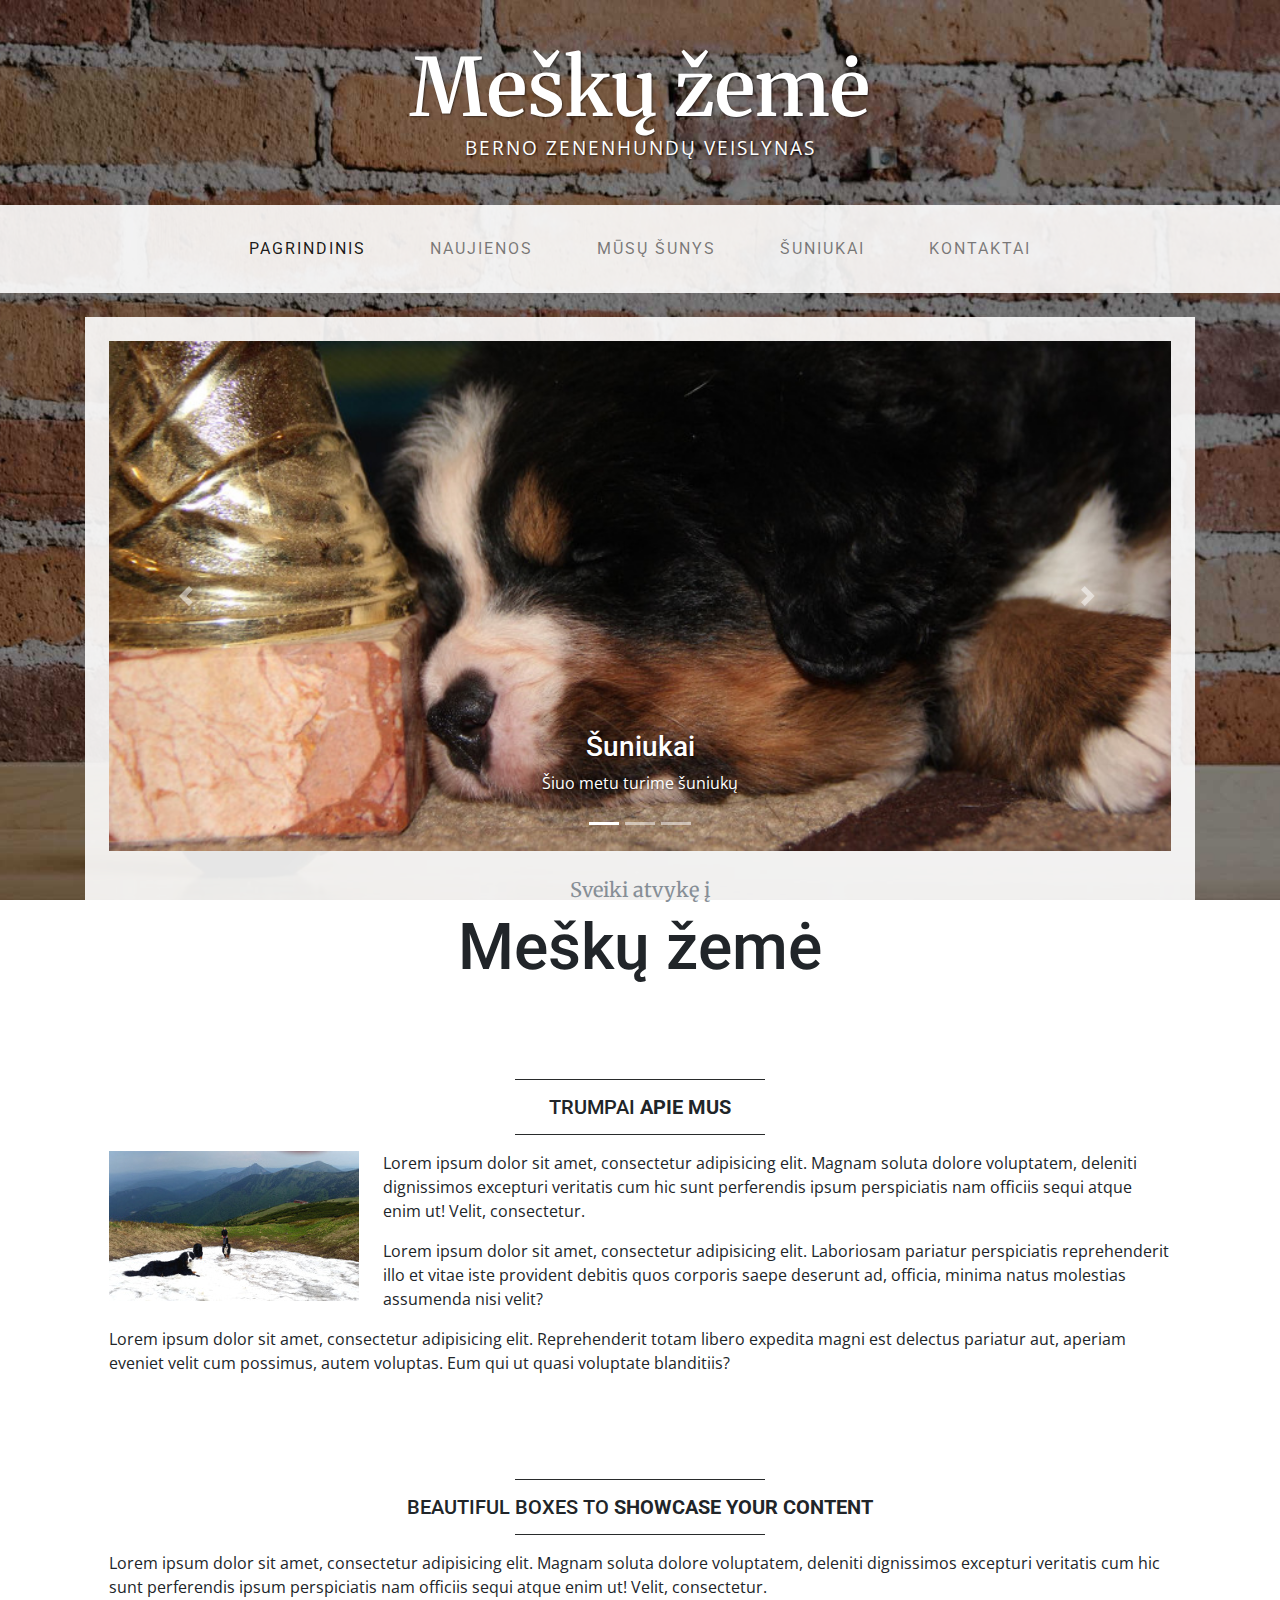
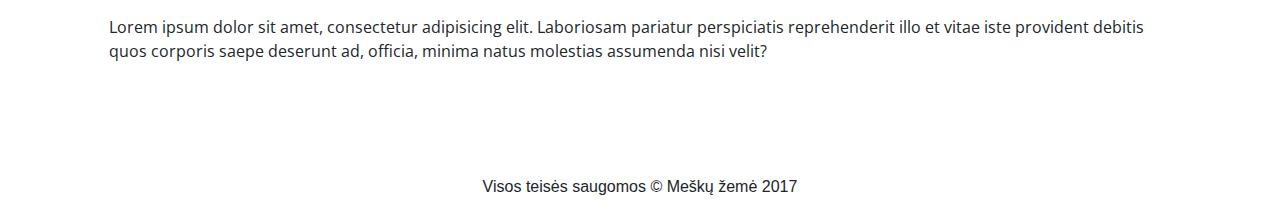
==== index.html @ 556623ac "antraštė" ====
<!DOCTYPE html>
<html lang="lt">

<head>

  <meta charset="utf-8">
  <meta name="viewport" content="width=device-width, initial-scale=1, shrink-to-fit=no">
  <meta name="description" content="">
  <meta name="author" content="">

  <title>Pagrindinis - Meškų žemė</title>

  <!-- Bootstrap core CSS -->
  <link href="vendor/bootstrap/css/bootstrap.min.css" rel="stylesheet">

  <!-- Custom fonts for this template -->
  <link href="https://fonts.googleapis.com/css?family=Open+Sans:300italic,400italic,600italic,700italic,800italic,400,300,600,700,800" rel="stylesheet" type="text/css">
  <link href="https://fonts.googleapis.com/css?family=Merriweather" rel="stylesheet">
  <link href="https://fonts.googleapis.com/css?family=Roboto" rel="stylesheet">

  <!-- Custom styles for this template -->
  <link href="css/business-casual.css" rel="stylesheet">

</head>

<body>
  <div class="wrapper">

    <div class="tagline-upper text-center text-heading text-shadow text-white mt-5 d-none d-lg-block">Meškų žemė</div>
    <div class="tagline-lower text-center text-expanded text-shadow text-uppercase text-white mb-5 d-none d-lg-block">Berno zenenhundų veislynas</div>

    <!-- Navigation -->
    <nav class="navbar navbar-expand-lg navbar-light bg-faded py-lg-4">
      <div class="container">
        <a class="navbar-brand text-uppercase text-expanded font-weight-bold d-lg-none" href="#">Meškų žemė</a>
        <button class="navbar-toggler" type="button" data-toggle="collapse" data-target="#navbarResponsive" aria-controls="navbarResponsive" aria-expanded="false" aria-label="Toggle navigation">
          <span class="navbar-toggler-icon"></span>
        </button>
        <div class="collapse navbar-collapse" id="navbarResponsive">
          <ul class="navbar-nav mx-auto">
            <li class="nav-item active px-lg-4">
              <a class="nav-link text-uppercase text-expanded" href="index.html">Pagrindinis
                <span class="sr-only">(current)</span>
              </a>
            </li>
            <li class="nav-item px-lg-4">
              <a class="nav-link text-uppercase text-expanded" href="blog.html">Naujienos</a>
            </li>
            <li class="nav-item px-lg-4">
              <a class="nav-link text-uppercase text-expanded" href="about.html">Mūsų šunys</a>
            </li>
            <li class="nav-item px-lg-4">
              <a class="nav-link text-uppercase text-expanded" href="puppies.html">Šuniukai</a>
            </li>
            <li class="nav-item px-lg-4">
              <a class="nav-link text-uppercase text-expanded" href="contact.html">Kontaktai</a>
            </li>
          </ul>
        </div>
      </div>
    </nav>

    <div class="container">

      <div class="bg-faded p-4 my-4">
        <!-- Image Carousel -->
        <div id="carouselExampleIndicators" class="carousel slide" data-ride="carousel">
          <ol class="carousel-indicators">
            <li data-target="#carouselExampleIndicators" data-slide-to="0" class="active"></li>
            <li data-target="#carouselExampleIndicators" data-slide-to="1"></li>
            <li data-target="#carouselExampleIndicators" data-slide-to="2"></li>
          </ol>
          <div class="carousel-inner" role="listbox">
            <div class="carousel-item active">
              <img class="d-block img-fluid w-100" src="img/ursa.jpg" alt="">
              <div class="carousel-caption d-none d-md-block">
                <h3 class="text-shadow">Šuniukai</h3>
                <p class="text-shadow">Šiuo metu turime šuniukų</p>
              </div>
            </div>
            <div class="carousel-item">
              <img class="d-block img-fluid w-100" src="img/mususunys.jpg" alt="">
              <div class="carousel-caption d-none d-md-block">
                <h3 class="text-shadow">Mūsų šunys</h3>
                <p class="text-shadow">Čia galite sužinoti daugiau apie mūsų veislyne augančius šunis</p>
              </div>
            </div>
            <div class="carousel-item">
              <img class="d-block img-fluid w-100" src="img/naujienos.png" alt="">
              <div class="carousel-caption d-none d-md-block">
                <h3 class="text-shadow">Naujienos</h3>
                <p class="text-shadow">Parodos ir ne tik</p>
              </div>
            </div>
          </div>
          <a class="carousel-control-prev" href="#carouselExampleIndicators" role="button" data-slide="prev">
            <span class="carousel-control-prev-icon" aria-hidden="true"></span>
            <span class="sr-only">Previous</span>
          </a>
          <a class="carousel-control-next" href="#carouselExampleIndicators" role="button" data-slide="next">
            <span class="carousel-control-next-icon" aria-hidden="true"></span>
            <span class="sr-only">Next</span>
          </a>
        </div>
        <!-- Welcome Message -->
        <div class="text-center mt-4">
          <div class="text-heading text-muted text-lg">Sveiki atvykę į</div>
          <h1 class="my-2">Meškų žemė</h1>
        </div>
      </div>

      <div class="bg-faded p-4 my-4">
        <hr class="divider">
        <h2 class="text-center text-lg text-uppercase my-0">Trumpai
          <strong>apie mus</strong>
        </h2>
        <hr class="divider">
        <img class="img-fluid float-left mr-4 d-none d-lg-block" src="img/intro.jpg" alt="">
        <p>Lorem ipsum dolor sit amet, consectetur adipisicing elit. Magnam soluta dolore voluptatem, deleniti dignissimos excepturi veritatis cum hic sunt perferendis ipsum perspiciatis nam officiis sequi atque enim ut! Velit, consectetur.</p>
        <p>Lorem ipsum dolor sit amet, consectetur adipisicing elit. Laboriosam pariatur perspiciatis reprehenderit illo et vitae iste provident debitis quos corporis saepe deserunt ad, officia, minima natus molestias assumenda nisi velit?</p>
        <p>Lorem ipsum dolor sit amet, consectetur adipisicing elit. Reprehenderit totam libero expedita magni est delectus pariatur aut, aperiam eveniet velit cum possimus, autem voluptas. Eum qui ut quasi voluptate blanditiis?</p>
      </div>

      <div class="bg-faded p-4 my-4">
        <hr class="divider">
        <h2 class="text-center text-lg text-uppercase my-0">Beautiful boxes to
          <strong>showcase your content</strong>
        </h2>
        <hr class="divider">
        <p>Lorem ipsum dolor sit amet, consectetur adipisicing elit. Magnam soluta dolore voluptatem, deleniti dignissimos excepturi veritatis cum hic sunt perferendis ipsum perspiciatis nam officiis sequi atque enim ut! Velit, consectetur.</p>
        <p>Lorem ipsum dolor sit amet, consectetur adipisicing elit. Laboriosam pariatur perspiciatis reprehenderit illo et vitae iste provident debitis quos corporis saepe deserunt ad, officia, minima natus molestias assumenda nisi velit?</p>
      </div>

    </div>

    <div class="push"></div>
  </div>
  <!-- /.container -->

  <footer class="bg-faded text-center py-5 footer">
    <div class="container">
      <p class="m-0"> Visos teisės saugomos &copy; Meškų žemė 2017</p>
    </div>
  </footer>

  <!-- Bootstrap core JavaScript -->
  <script src="vendor/jquery/jquery.min.js"></script>
  <script src="vendor/popper/popper.min.js"></script>
  <script src="vendor/bootstrap/js/bootstrap.min.js"></script>

</body>

</html>
---- css/business-casual.css ----
/*!
 * Start Bootstrap - Business Casual (http://startbootstrap.com/template-overviews/business-casual)
 * Copyright 2013-2017 Start Bootstrap
 * Licensed under MIT (https://github.com/BlackrockDigital/startbootstrap-business-casual/blob/master/LICENSE)
 */

body {
  font-family: "Open Sans", Helvetica, Arial, sans-serif;
  background: url('../img/bg.jpg') no-repeat center center fixed;
  -webkit-background-size: cover;
  -moz-background-size: cover;
  background-size: cover;
  -o-background-size: cover;
}

h1, h2, h3, h4, h5, h6 {
  font-family: "Roboto", "Helvetica Neue";
}

p.m-0 {
  font-family: arial,sans-serif
}

.text-heading {
  font-family: "Merriweather";
}

.nav-item {
  font-family: Roboto,RobotoLocal,sans-serif
}

h1 {
  font-size: 4rem;
}

.tagline-upper {
  font-size: 5rem;
  font-weight: 600;
  line-height: 1;
  margin-bottom: 10px;
}

.tagline-lower {
  font-size: 1.2rem;
  line-height: 1;
}

.text-expanded {
  letter-spacing: 2px;
}

.text-shadow {
  text-shadow: 1px 1px 2px rgba(0, 0, 0, 0.5);
}

.text-lg {
  font-size: 1.25rem;
}

.bg-faded {
  background-color: rgba(255, 255, 255, 0.9);
}

.bg-overlay {
  background-color: rgba(0, 0, 0, 0.7);
}

hr.divider {
  border-color: #292b2c;
  max-width: 250px;
}

.map-container iframe {
  pointer-events: none;
}

.map-container iframe.clicked {
  pointer-events: auto;
}

html, body {
  height: 100%;
  margin: 0;
}
.wrapper {
  min-height: 100%;

  /* Equal to height of footer */
  /* But also accounting for potential margin-bottom of last child */
  margin-bottom: -50px;
}
.footer,
.push {
  height: 50px;
}
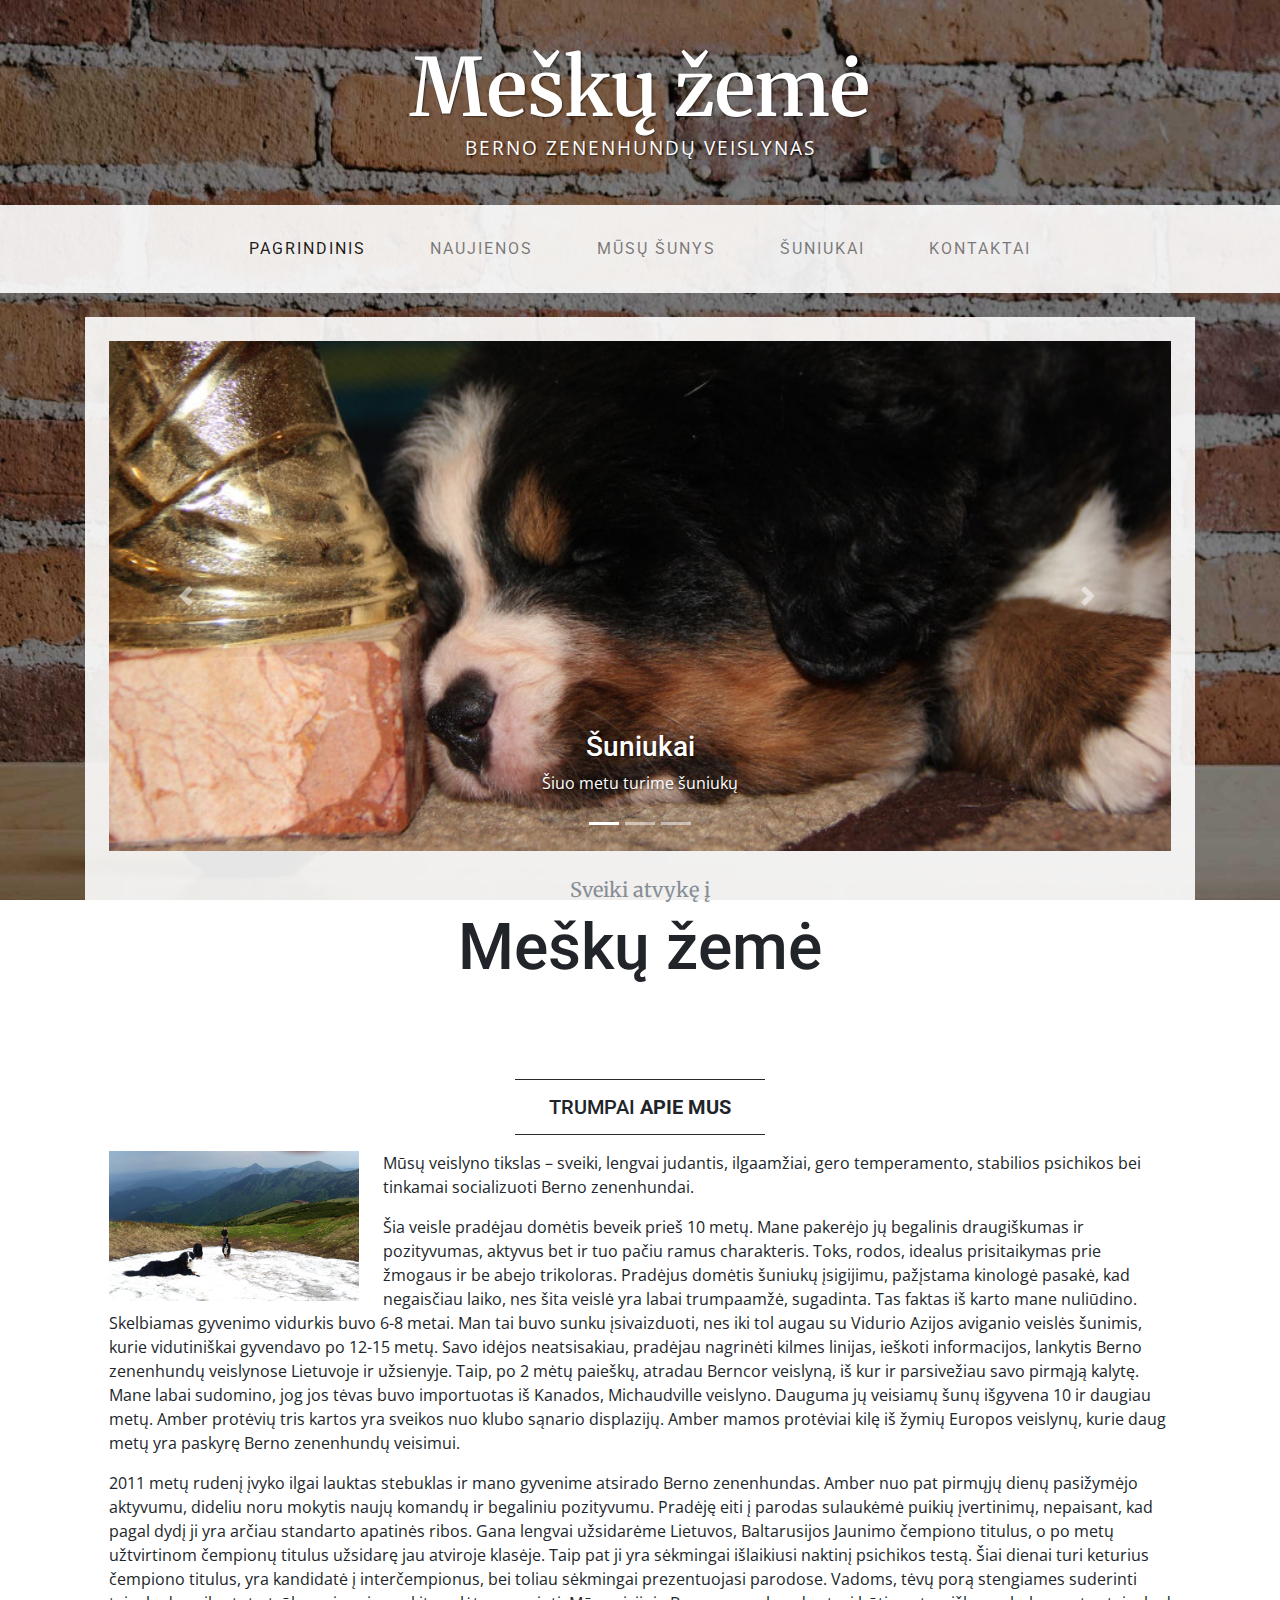
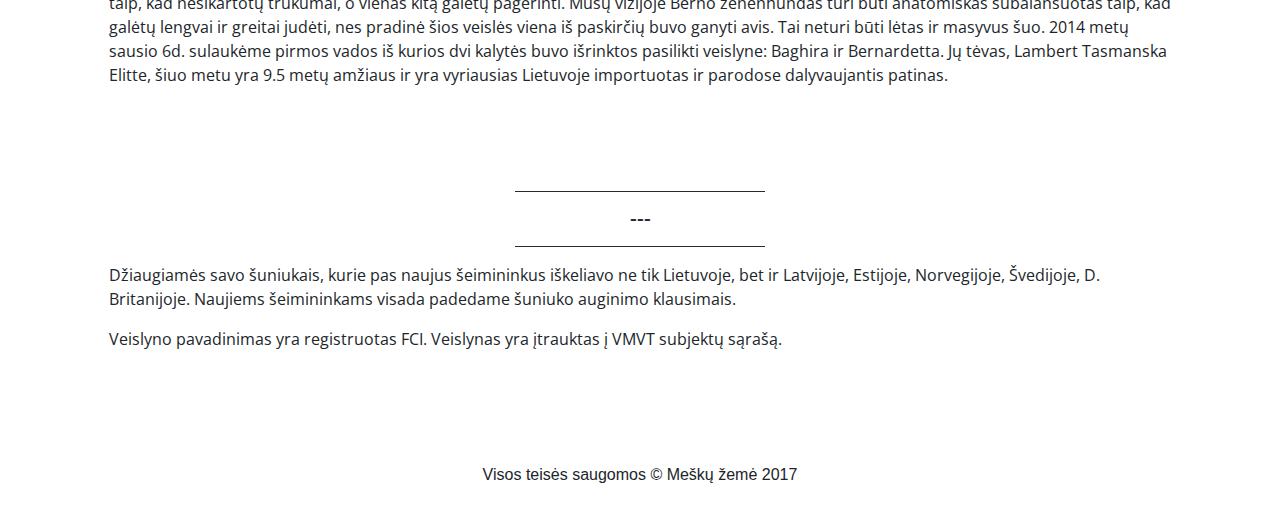
==== commit b2c9b357: "apie-mus" ====
--- a/index.html
+++ b/index.html
@@ -116,19 +116,20 @@
         </h2>
         <hr class="divider">
         <img class="img-fluid float-left mr-4 d-none d-lg-block" src="img/intro.jpg" alt="">
-        <p>Lorem ipsum dolor sit amet, consectetur adipisicing elit. Magnam soluta dolore voluptatem, deleniti dignissimos excepturi veritatis cum hic sunt perferendis ipsum perspiciatis nam officiis sequi atque enim ut! Velit, consectetur.</p>
-        <p>Lorem ipsum dolor sit amet, consectetur adipisicing elit. Laboriosam pariatur perspiciatis reprehenderit illo et vitae iste provident debitis quos corporis saepe deserunt ad, officia, minima natus molestias assumenda nisi velit?</p>
-        <p>Lorem ipsum dolor sit amet, consectetur adipisicing elit. Reprehenderit totam libero expedita magni est delectus pariatur aut, aperiam eveniet velit cum possimus, autem voluptas. Eum qui ut quasi voluptate blanditiis?</p>
+        <p>Mūsų veislyno tikslas – sveiki, lengvai judantis, ilgaamžiai, gero temperamento, stabilios psichikos bei tinkamai socializuoti Berno zenenhundai.</p>
+        <p>Šia veisle pradėjau domėtis beveik prieš 10 metų. Mane pakerėjo jų begalinis draugiškumas ir pozityvumas, aktyvus bet ir tuo pačiu ramus charakteris. Toks, rodos, idealus prisitaikymas prie žmogaus ir be abejo trikoloras. Pradėjus domėtis šuniukų įsigijimu, pažįstama kinologė pasakė, kad negaisčiau laiko, nes šita veislė yra labai trumpaamžė, sugadinta. Tas faktas iš karto mane nuliūdino. Skelbiamas gyvenimo vidurkis buvo 6-8 metai. Man tai buvo sunku įsivaizduoti, nes iki tol augau su Vidurio Azijos aviganio veislės šunimis, kurie vidutiniškai gyvendavo po 12-15 metų. Savo idėjos neatsisakiau, pradėjau nagrinėti kilmes linijas, ieškoti informacijos, lankytis Berno zenenhundų veislynose Lietuvoje ir užsienyje. Taip, po 2 mėtų paieškų, atradau Berncor veislyną, iš kur ir parsivežiau savo pirmąją kalytę. Mane labai sudomino, jog jos tėvas buvo importuotas iš Kanados, Michaudville veislyno. Dauguma jų veisiamų šunų išgyvena 10 ir daugiau metų. Amber protėvių tris kartos yra sveikos nuo klubo sąnario displazijų. Amber mamos protėviai kilę iš žymių Europos veislynų, kurie daug metų yra paskyrę Berno zenenhundų veisimui.</p>
+        <p>2011 metų rudenį įvyko ilgai lauktas stebuklas ir mano gyvenime atsirado Berno zenenhundas. Amber nuo pat pirmųjų dienų pasižymėjo aktyvumu, dideliu noru mokytis naujų komandų ir begaliniu pozityvumu. Pradėję eiti į parodas sulaukėmė puikių įvertinimų, nepaisant, kad pagal dydį ji yra arčiau standarto apatinės ribos. Gana lengvai užsidarėme Lietuvos, Baltarusijos Jaunimo čempiono titulus, o po metų užtvirtinom čempionų titulus užsidarę jau atviroje klasėje. Taip pat ji yra sėkmingai išlaikiusi naktinį psichikos testą.  Šiai dienai turi keturius čempiono titulus, yra kandidatė į interčempionus, bei toliau sėkmingai prezentuojasi parodose.
+Vadoms, tėvų porą stengiames suderinti taip, kad nesikartotų trūkumai, o vienas kitą galėtų pagerinti. Mūsų vizijoje Berno zenenhundas turi būti anatomiškas subalansuotas taip, kad galėtų lengvai ir greitai judėti, nes pradinė šios veislės viena iš paskirčių buvo ganyti avis. Tai neturi būti lėtas ir masyvus šuo.
+2014 metų sausio 6d. sulaukėme pirmos vados iš kurios dvi kalytės buvo išrinktos pasilikti veislyne: Baghira ir Bernardetta. Jų tėvas, Lambert Tasmanska Elitte, šiuo metu yra 9.5 metų amžiaus ir yra vyriausias Lietuvoje importuotas ir parodose dalyvaujantis patinas.</p>
       </div>
 
       <div class="bg-faded p-4 my-4">
         <hr class="divider">
-        <h2 class="text-center text-lg text-uppercase my-0">Beautiful boxes to
-          <strong>showcase your content</strong>
+        <h2 class="text-center text-lg text-uppercase my-0">---
         </h2>
         <hr class="divider">
-        <p>Lorem ipsum dolor sit amet, consectetur adipisicing elit. Magnam soluta dolore voluptatem, deleniti dignissimos excepturi veritatis cum hic sunt perferendis ipsum perspiciatis nam officiis sequi atque enim ut! Velit, consectetur.</p>
-        <p>Lorem ipsum dolor sit amet, consectetur adipisicing elit. Laboriosam pariatur perspiciatis reprehenderit illo et vitae iste provident debitis quos corporis saepe deserunt ad, officia, minima natus molestias assumenda nisi velit?</p>
+        <p>Džiaugiamės savo šuniukais, kurie pas naujus šeimininkus iškeliavo ne tik Lietuvoje, bet ir Latvijoje, Estijoje, Norvegijoje, Švedijoje, D. Britanijoje. Naujiems šeimininkams visada padedame šuniuko auginimo klausimais.</p>
+        <p>Veislyno pavadinimas yra registruotas FCI. Veislynas yra įtrauktas į VMVT subjektų sąrašą.</p>
       </div>
 
     </div>
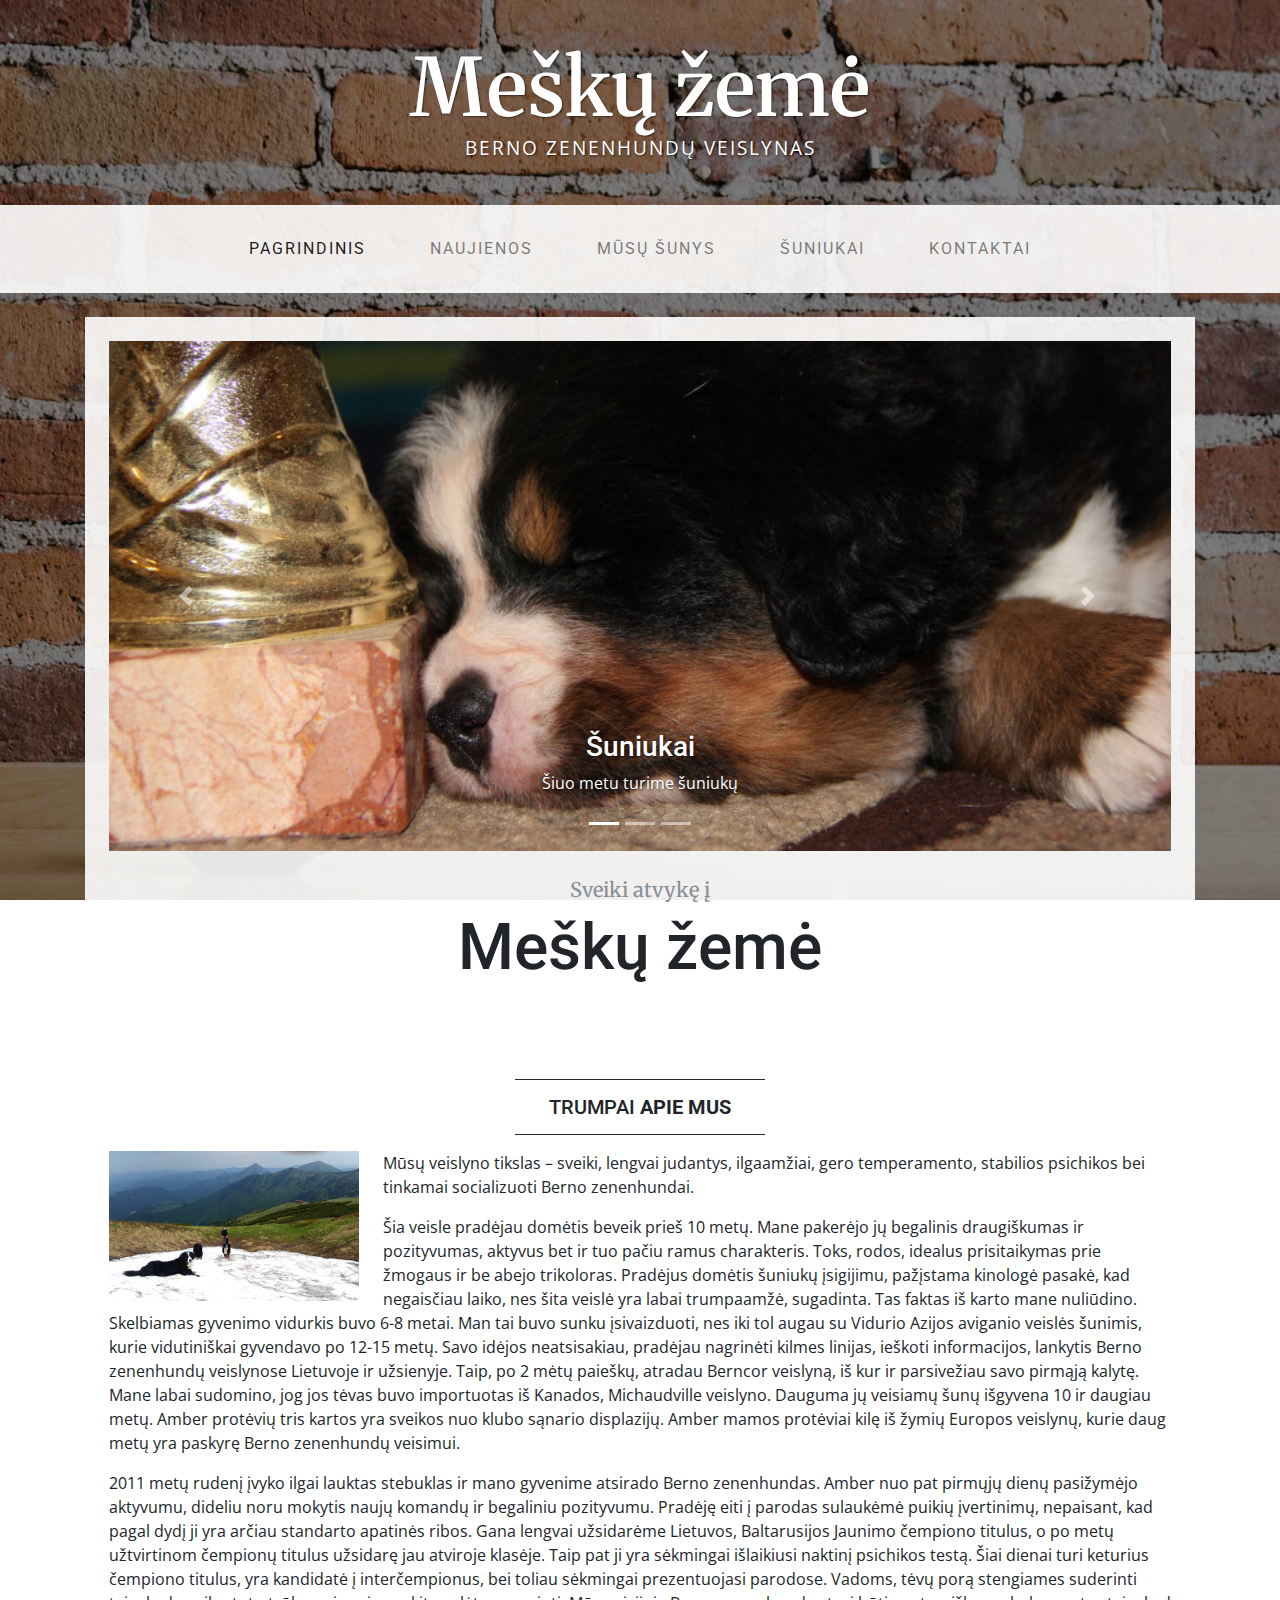
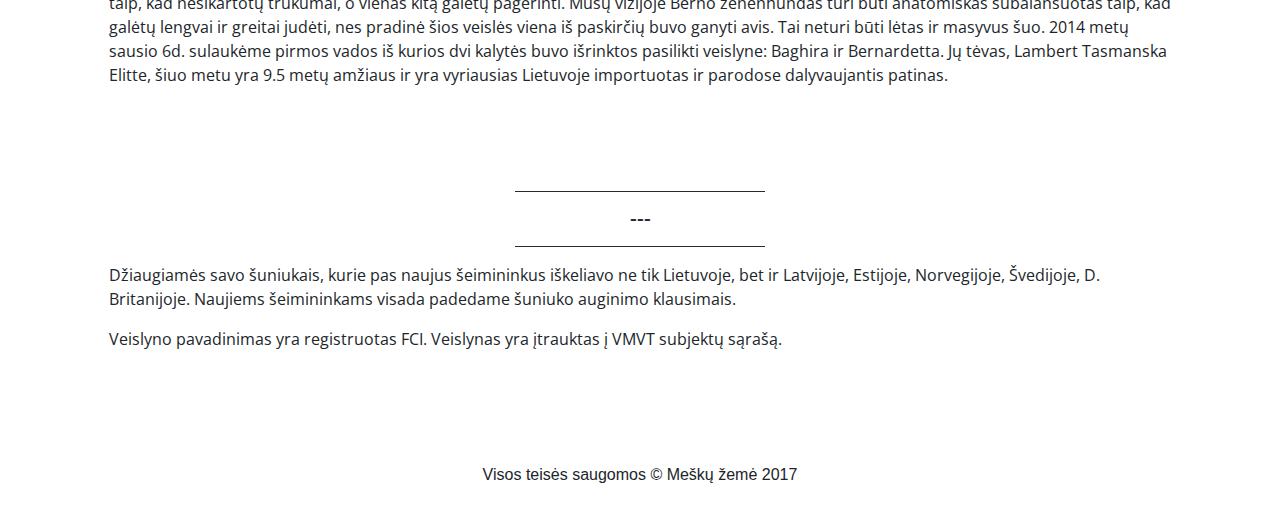
==== commit 7c35c087: "tyo" ====
--- a/index.html
+++ b/index.html
@@ -116,7 +116,7 @@
         </h2>
         <hr class="divider">
         <img class="img-fluid float-left mr-4 d-none d-lg-block" src="img/intro.jpg" alt="">
-        <p>Mūsų veislyno tikslas – sveiki, lengvai judantis, ilgaamžiai, gero temperamento, stabilios psichikos bei tinkamai socializuoti Berno zenenhundai.</p>
+        <p>Mūsų veislyno tikslas – sveiki, lengvai judantys, ilgaamžiai, gero temperamento, stabilios psichikos bei tinkamai socializuoti Berno zenenhundai.</p>
         <p>Šia veisle pradėjau domėtis beveik prieš 10 metų. Mane pakerėjo jų begalinis draugiškumas ir pozityvumas, aktyvus bet ir tuo pačiu ramus charakteris. Toks, rodos, idealus prisitaikymas prie žmogaus ir be abejo trikoloras. Pradėjus domėtis šuniukų įsigijimu, pažįstama kinologė pasakė, kad negaisčiau laiko, nes šita veislė yra labai trumpaamžė, sugadinta. Tas faktas iš karto mane nuliūdino. Skelbiamas gyvenimo vidurkis buvo 6-8 metai. Man tai buvo sunku įsivaizduoti, nes iki tol augau su Vidurio Azijos aviganio veislės šunimis, kurie vidutiniškai gyvendavo po 12-15 metų. Savo idėjos neatsisakiau, pradėjau nagrinėti kilmes linijas, ieškoti informacijos, lankytis Berno zenenhundų veislynose Lietuvoje ir užsienyje. Taip, po 2 mėtų paieškų, atradau Berncor veislyną, iš kur ir parsivežiau savo pirmąją kalytę. Mane labai sudomino, jog jos tėvas buvo importuotas iš Kanados, Michaudville veislyno. Dauguma jų veisiamų šunų išgyvena 10 ir daugiau metų. Amber protėvių tris kartos yra sveikos nuo klubo sąnario displazijų. Amber mamos protėviai kilę iš žymių Europos veislynų, kurie daug metų yra paskyrę Berno zenenhundų veisimui.</p>
         <p>2011 metų rudenį įvyko ilgai lauktas stebuklas ir mano gyvenime atsirado Berno zenenhundas. Amber nuo pat pirmųjų dienų pasižymėjo aktyvumu, dideliu noru mokytis naujų komandų ir begaliniu pozityvumu. Pradėję eiti į parodas sulaukėmė puikių įvertinimų, nepaisant, kad pagal dydį ji yra arčiau standarto apatinės ribos. Gana lengvai užsidarėme Lietuvos, Baltarusijos Jaunimo čempiono titulus, o po metų užtvirtinom čempionų titulus užsidarę jau atviroje klasėje. Taip pat ji yra sėkmingai išlaikiusi naktinį psichikos testą.  Šiai dienai turi keturius čempiono titulus, yra kandidatė į interčempionus, bei toliau sėkmingai prezentuojasi parodose.
 Vadoms, tėvų porą stengiames suderinti taip, kad nesikartotų trūkumai, o vienas kitą galėtų pagerinti. Mūsų vizijoje Berno zenenhundas turi būti anatomiškas subalansuotas taip, kad galėtų lengvai ir greitai judėti, nes pradinė šios veislės viena iš paskirčių buvo ganyti avis. Tai neturi būti lėtas ir masyvus šuo.
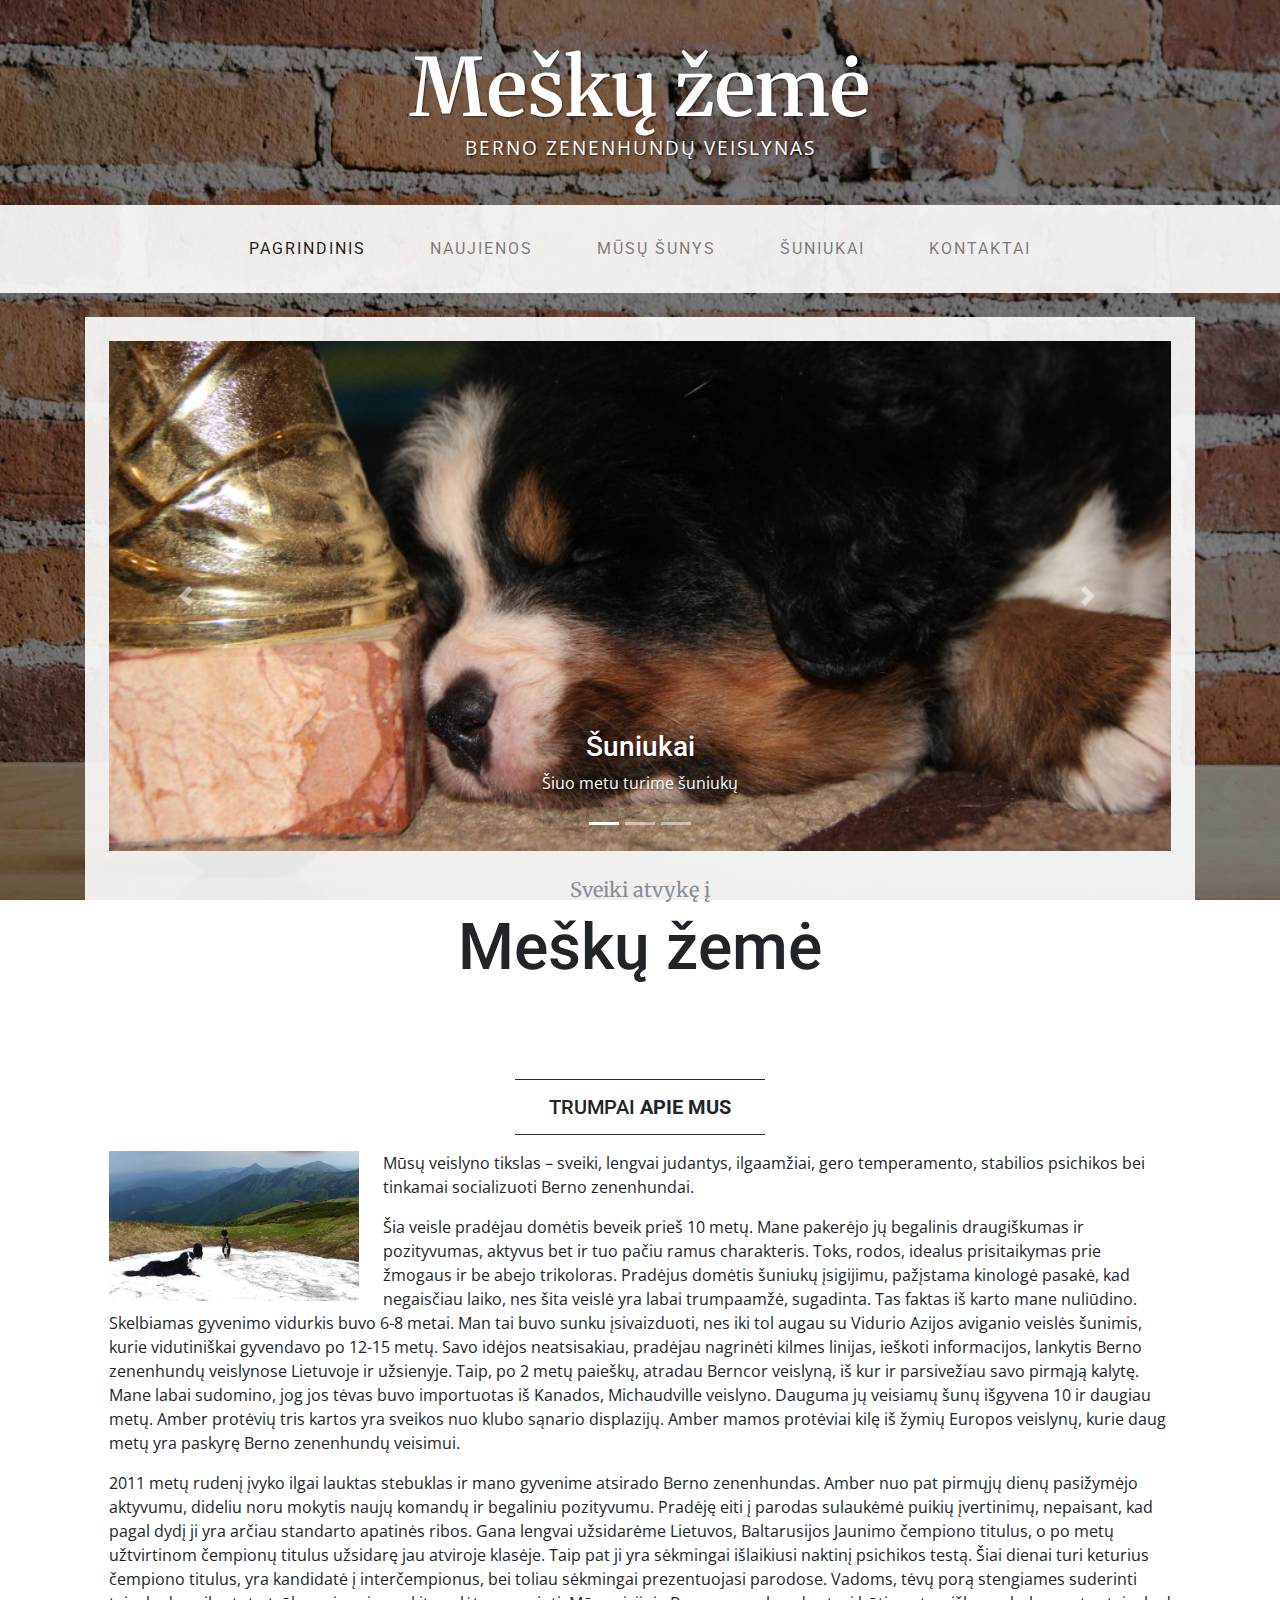
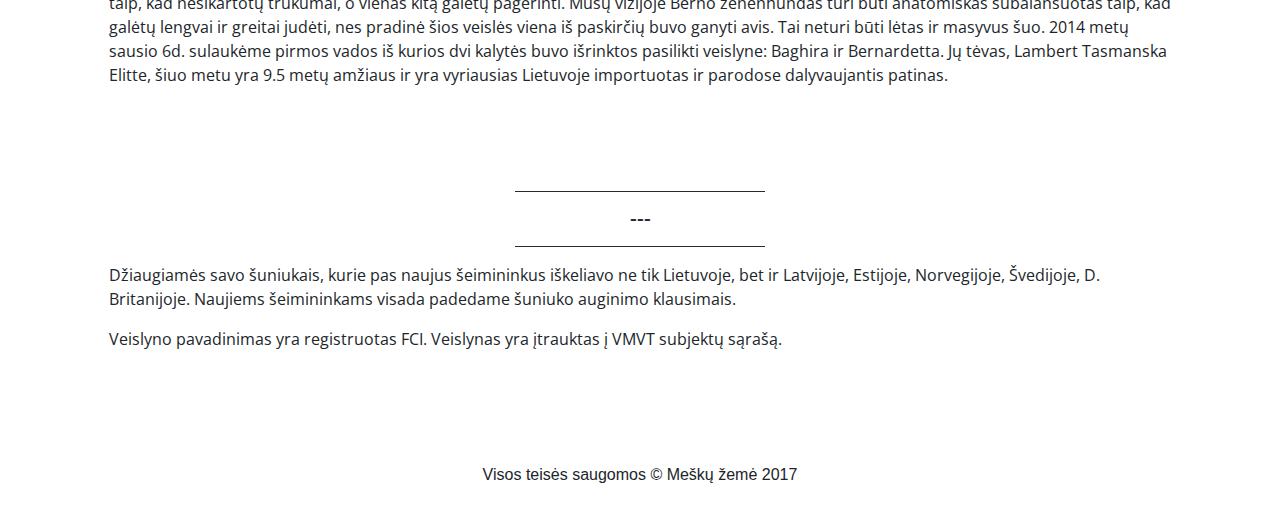
==== commit 41f2fd1e: "nuotraukos alt text" ====
--- a/index.html
+++ b/index.html
@@ -115,9 +115,9 @@
           <strong>apie mus</strong>
         </h2>
         <hr class="divider">
-        <img class="img-fluid float-left mr-4 d-none d-lg-block" src="img/intro.jpg" alt="">
+        <img class="img-fluid float-left mr-4 d-none d-lg-block" src="img/intro.jpg" alt="berno zenenhundai">
         <p>Mūsų veislyno tikslas – sveiki, lengvai judantys, ilgaamžiai, gero temperamento, stabilios psichikos bei tinkamai socializuoti Berno zenenhundai.</p>
-        <p>Šia veisle pradėjau domėtis beveik prieš 10 metų. Mane pakerėjo jų begalinis draugiškumas ir pozityvumas, aktyvus bet ir tuo pačiu ramus charakteris. Toks, rodos, idealus prisitaikymas prie žmogaus ir be abejo trikoloras. Pradėjus domėtis šuniukų įsigijimu, pažįstama kinologė pasakė, kad negaisčiau laiko, nes šita veislė yra labai trumpaamžė, sugadinta. Tas faktas iš karto mane nuliūdino. Skelbiamas gyvenimo vidurkis buvo 6-8 metai. Man tai buvo sunku įsivaizduoti, nes iki tol augau su Vidurio Azijos aviganio veislės šunimis, kurie vidutiniškai gyvendavo po 12-15 metų. Savo idėjos neatsisakiau, pradėjau nagrinėti kilmes linijas, ieškoti informacijos, lankytis Berno zenenhundų veislynose Lietuvoje ir užsienyje. Taip, po 2 mėtų paieškų, atradau Berncor veislyną, iš kur ir parsivežiau savo pirmąją kalytę. Mane labai sudomino, jog jos tėvas buvo importuotas iš Kanados, Michaudville veislyno. Dauguma jų veisiamų šunų išgyvena 10 ir daugiau metų. Amber protėvių tris kartos yra sveikos nuo klubo sąnario displazijų. Amber mamos protėviai kilę iš žymių Europos veislynų, kurie daug metų yra paskyrę Berno zenenhundų veisimui.</p>
+        <p>Šia veisle pradėjau domėtis beveik prieš 10 metų. Mane pakerėjo jų begalinis draugiškumas ir pozityvumas, aktyvus bet ir tuo pačiu ramus charakteris. Toks, rodos, idealus prisitaikymas prie žmogaus ir be abejo trikoloras. Pradėjus domėtis šuniukų įsigijimu, pažįstama kinologė pasakė, kad negaisčiau laiko, nes šita veislė yra labai trumpaamžė, sugadinta. Tas faktas iš karto mane nuliūdino. Skelbiamas gyvenimo vidurkis buvo 6-8 metai. Man tai buvo sunku įsivaizduoti, nes iki tol augau su Vidurio Azijos aviganio veislės šunimis, kurie vidutiniškai gyvendavo po 12-15 metų. Savo idėjos neatsisakiau, pradėjau nagrinėti kilmes linijas, ieškoti informacijos, lankytis Berno zenenhundų veislynose Lietuvoje ir užsienyje. Taip, po 2 metų paieškų, atradau Berncor veislyną, iš kur ir parsivežiau savo pirmąją kalytę. Mane labai sudomino, jog jos tėvas buvo importuotas iš Kanados, Michaudville veislyno. Dauguma jų veisiamų šunų išgyvena 10 ir daugiau metų. Amber protėvių tris kartos yra sveikos nuo klubo sąnario displazijų. Amber mamos protėviai kilę iš žymių Europos veislynų, kurie daug metų yra paskyrę Berno zenenhundų veisimui.</p>
         <p>2011 metų rudenį įvyko ilgai lauktas stebuklas ir mano gyvenime atsirado Berno zenenhundas. Amber nuo pat pirmųjų dienų pasižymėjo aktyvumu, dideliu noru mokytis naujų komandų ir begaliniu pozityvumu. Pradėję eiti į parodas sulaukėmė puikių įvertinimų, nepaisant, kad pagal dydį ji yra arčiau standarto apatinės ribos. Gana lengvai užsidarėme Lietuvos, Baltarusijos Jaunimo čempiono titulus, o po metų užtvirtinom čempionų titulus užsidarę jau atviroje klasėje. Taip pat ji yra sėkmingai išlaikiusi naktinį psichikos testą.  Šiai dienai turi keturius čempiono titulus, yra kandidatė į interčempionus, bei toliau sėkmingai prezentuojasi parodose.
 Vadoms, tėvų porą stengiames suderinti taip, kad nesikartotų trūkumai, o vienas kitą galėtų pagerinti. Mūsų vizijoje Berno zenenhundas turi būti anatomiškas subalansuotas taip, kad galėtų lengvai ir greitai judėti, nes pradinė šios veislės viena iš paskirčių buvo ganyti avis. Tai neturi būti lėtas ir masyvus šuo.
 2014 metų sausio 6d. sulaukėme pirmos vados iš kurios dvi kalytės buvo išrinktos pasilikti veislyne: Baghira ir Bernardetta. Jų tėvas, Lambert Tasmanska Elitte, šiuo metu yra 9.5 metų amžiaus ir yra vyriausias Lietuvoje importuotas ir parodose dalyvaujantis patinas.</p>
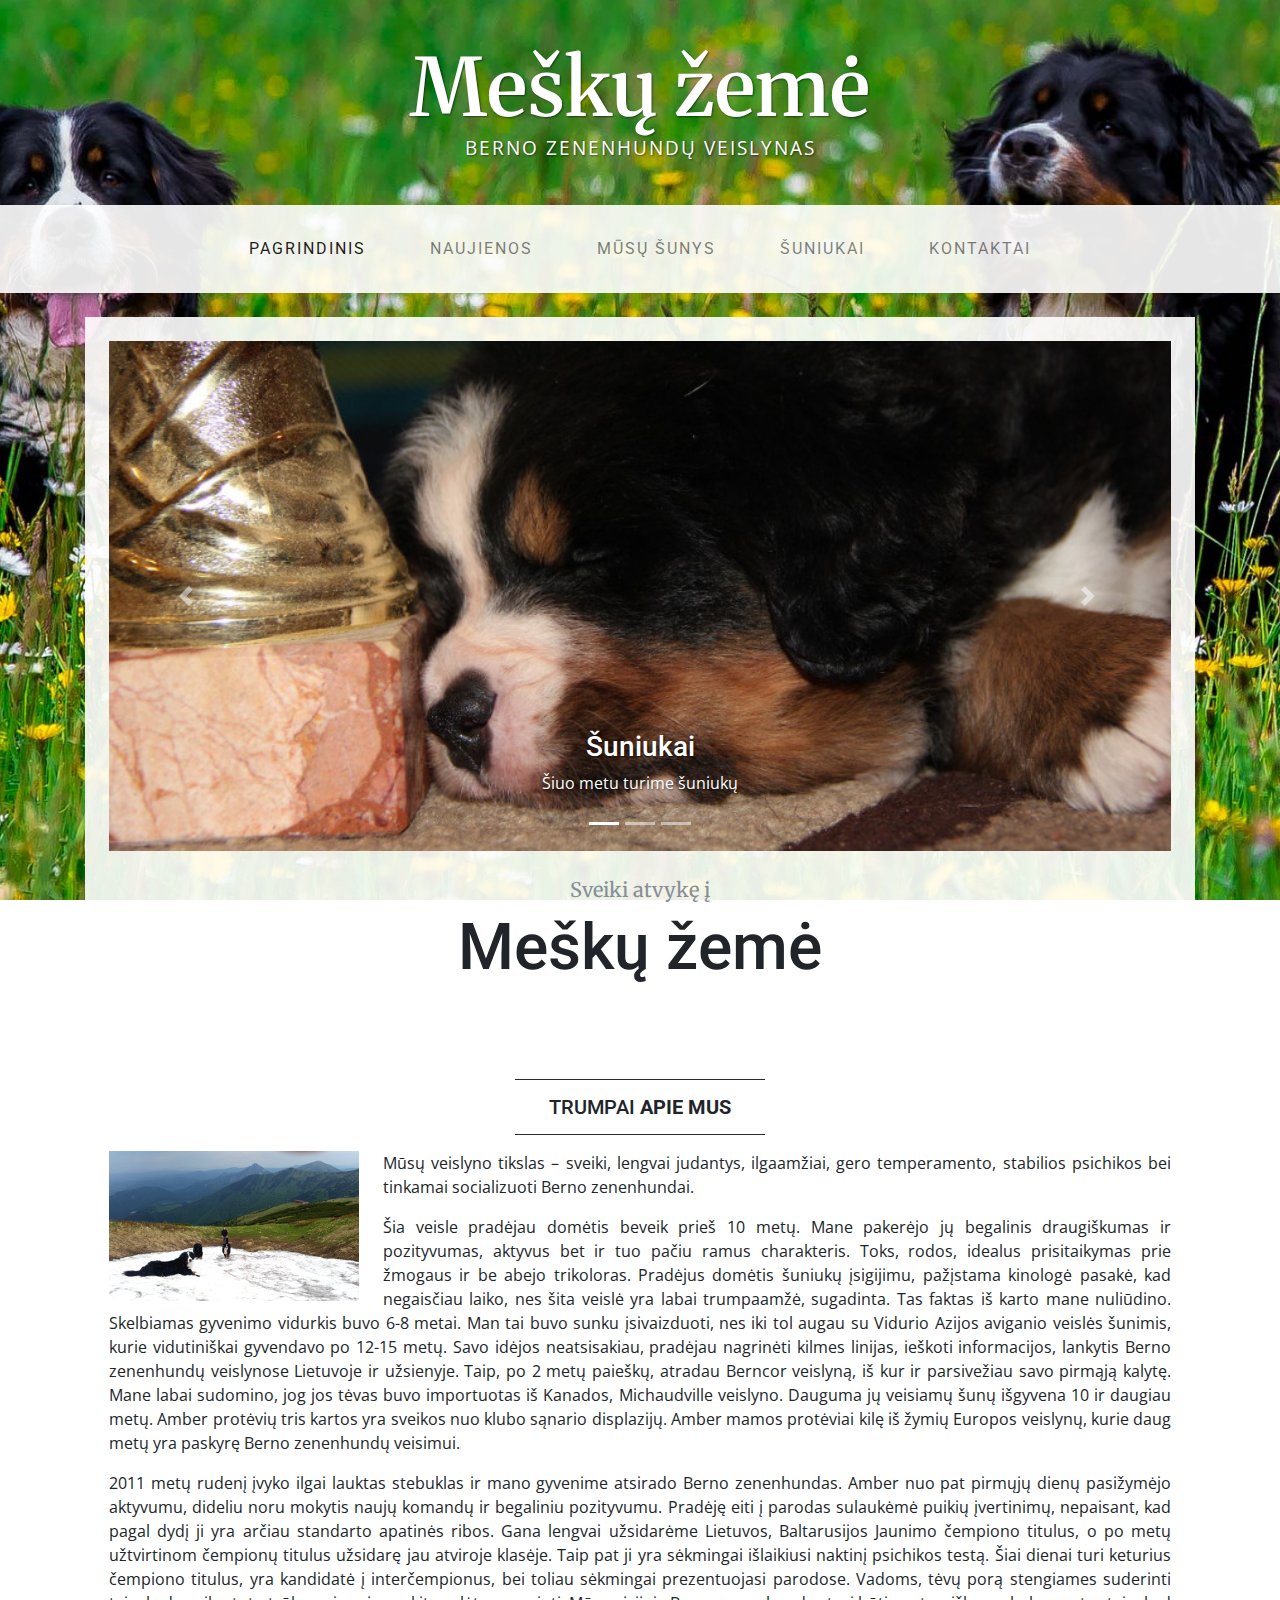
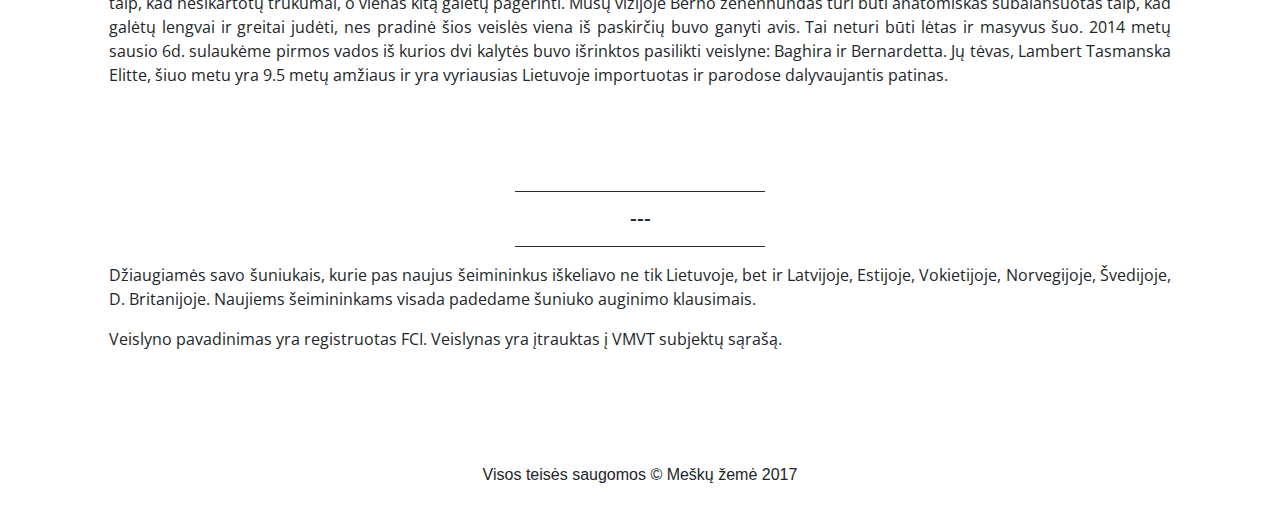
==== commit a75c1a47: "apie mus" ====
--- a/index.html
+++ b/index.html
@@ -128,7 +128,7 @@
         <h2 class="text-center text-lg text-uppercase my-0">---
         </h2>
         <hr class="divider">
-        <p>Džiaugiamės savo šuniukais, kurie pas naujus šeimininkus iškeliavo ne tik Lietuvoje, bet ir Latvijoje, Estijoje, Norvegijoje, Švedijoje, D. Britanijoje. Naujiems šeimininkams visada padedame šuniuko auginimo klausimais.</p>
+        <p>Džiaugiamės savo šuniukais, kurie pas naujus šeimininkus iškeliavo ne tik Lietuvoje, bet ir Latvijoje, Estijoje, Vokietijoje, Norvegijoje, Švedijoje, D. Britanijoje. Naujiems šeimininkams visada padedame šuniuko auginimo klausimais.</p>
         <p>Veislyno pavadinimas yra registruotas FCI. Veislynas yra įtrauktas į VMVT subjektų sąrašą.</p>
       </div>
 
--- a/css/business-casual.css
+++ b/css/business-casual.css
@@ -93,3 +93,7 @@
 .push {
   height: 50px;
 }
+
+div.p-4 > p {
+  text-align: justify;
+}
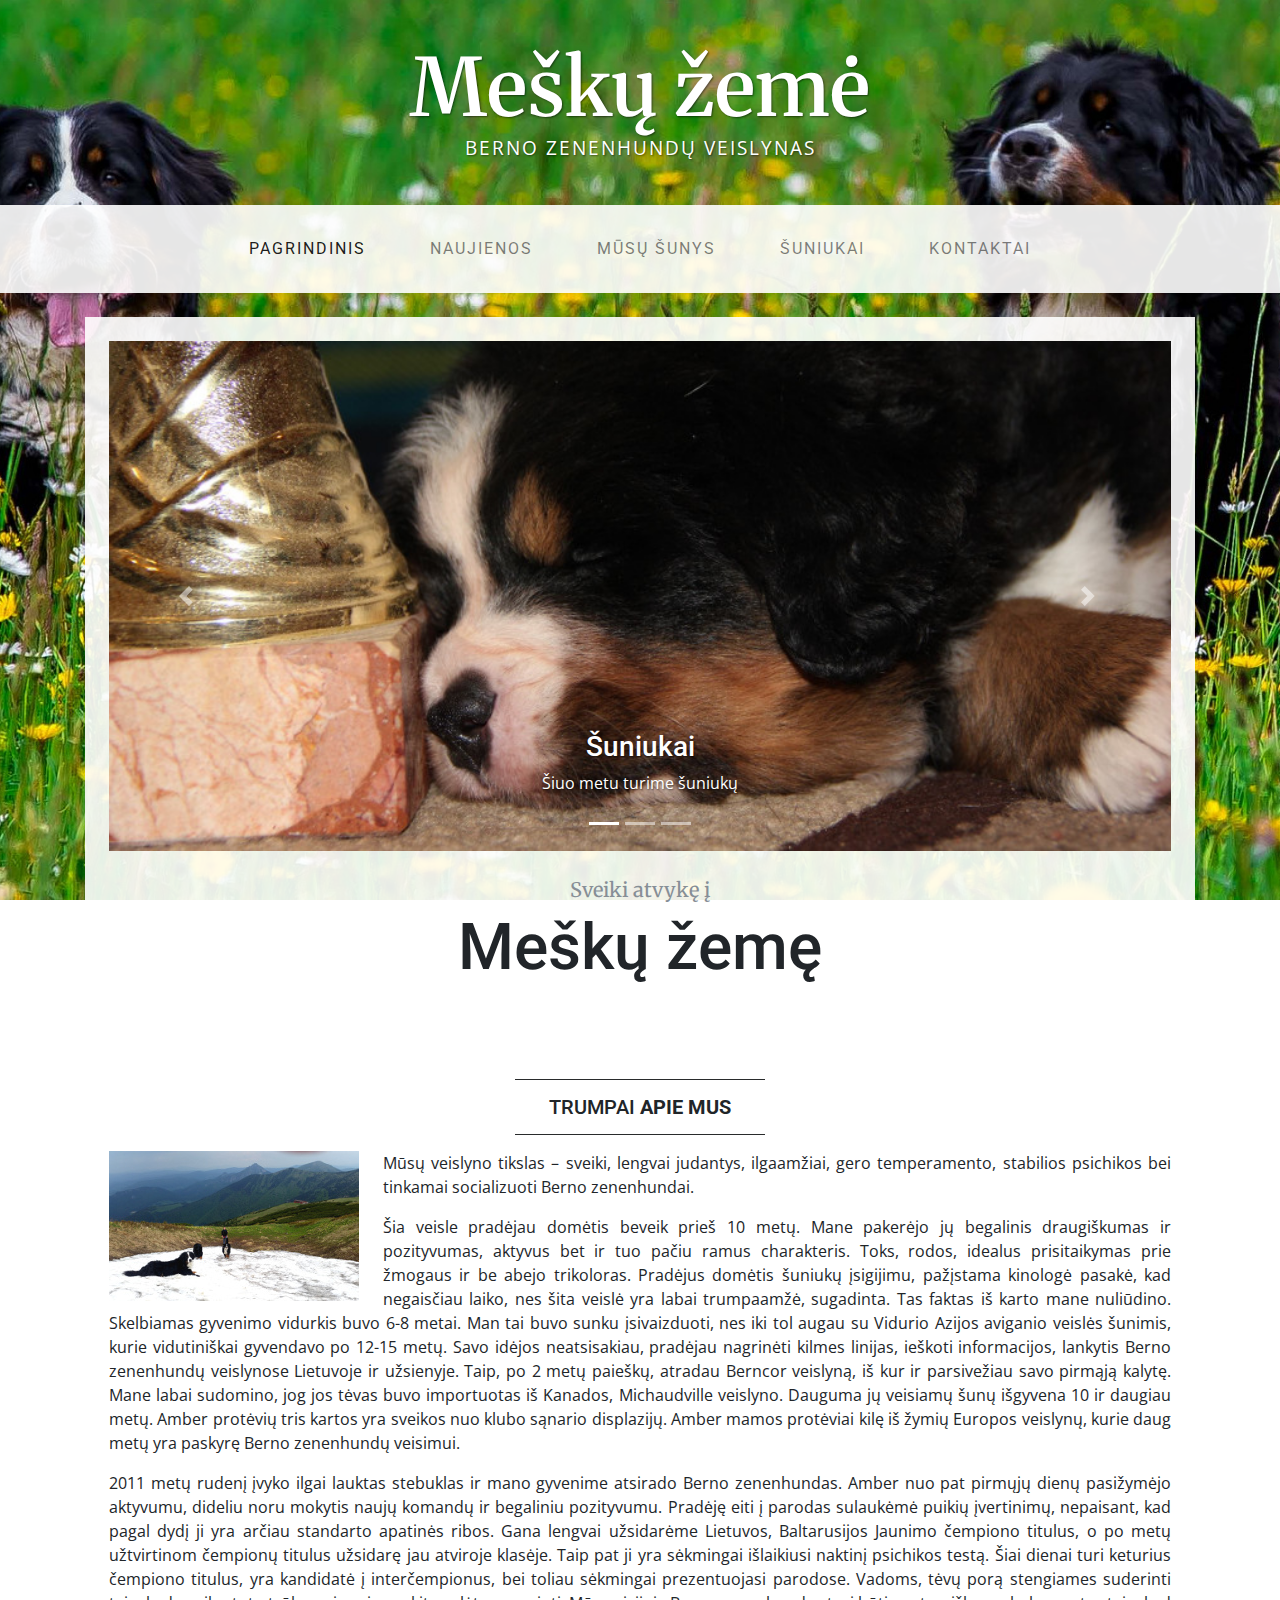
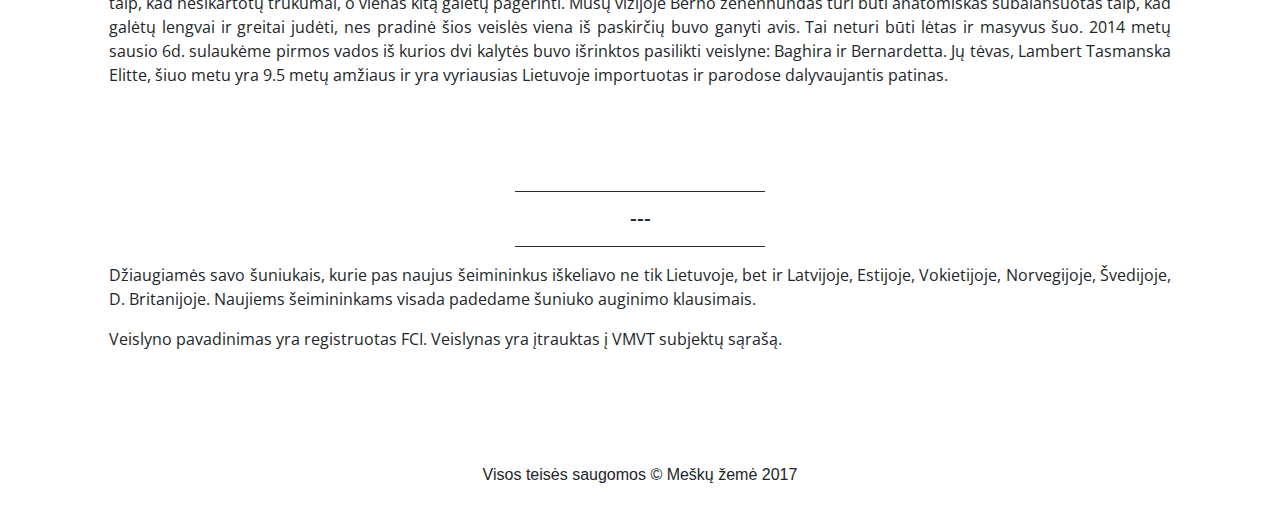
==== commit 5990cfc1: "ė to ę" ====
--- a/index.html
+++ b/index.html
@@ -44,7 +44,7 @@
               </a>
             </li>
             <li class="nav-item px-lg-4">
-              <a class="nav-link text-uppercase text-expanded" href="blog.html">Naujienos</a>
+              <a class="nav-link text-uppercase text-expanded" href="naujienos">Naujienos</a>
             </li>
             <li class="nav-item px-lg-4">
               <a class="nav-link text-uppercase text-expanded" href="about.html">Mūsų šunys</a>
@@ -105,7 +105,7 @@
         <!-- Welcome Message -->
         <div class="text-center mt-4">
           <div class="text-heading text-muted text-lg">Sveiki atvykę į</div>
-          <h1 class="my-2">Meškų žemė</h1>
+          <h1 class="my-2">Meškų žemę</h1>
         </div>
       </div>
 
